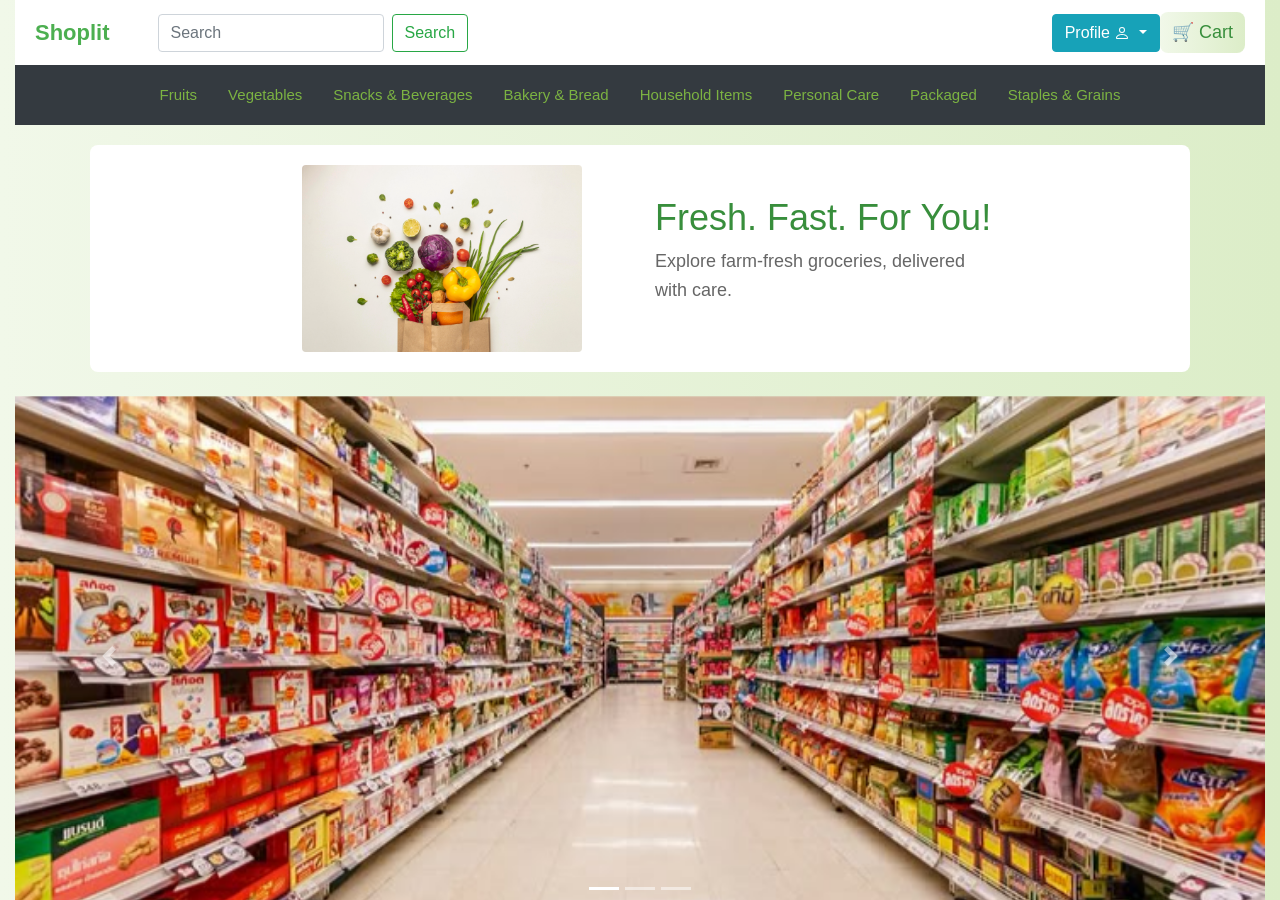
==== index.html @ c54f56cf "first commit" ====
<!DOCTYPE html>
<html lang="en">
<head>
<meta charset="UTF-8">
<meta name="viewport" content="width=device-width, initial-scale=1.0">
<meta http-equiv="X-UA-Compatible" content="ie=edge">
<meta name="Description" content="Enter your description here"/>
<link rel="stylesheet" href="https://cdnjs.cloudflare.com/ajax/libs/twitter-bootstrap/4.6.0/css/bootstrap.min.css">
<link rel="stylesheet" href="https://cdnjs.cloudflare.com/ajax/libs/font-awesome/5.15.4/css/all.min.css">
<link rel="stylesheet" href="assets/css/style.css">
<link rel="stylesheet" href="styles.css">
<title>Women</title>
</head>
<body>
    <div class="container-fluid">
        <div class="d-flex flex-column" >
   <nav class="navbar navbar-expand navbar-bg-light">

  <a class="navbar-brand mr-5" href="Women.html">Shoplit</a>


  <form class="form-inline my-2 my-lg-0">
    <input class="form-control mr-sm-2" type="search" placeholder="Search" aria-label="Search">
    <button class="btn btn-outline-success my-2 my-sm-0" type="submit">Search</button>
  </form>


  <div class="dropdown ml-auto">
    <button class="btn btn-info dropdown-toggle" type="button" id="profileDropdown" data-toggle="dropdown" aria-expanded="false">
      Profile
      <svg xmlns="http://www.w3.org/2000/svg" width="16" height="16" fill="currentColor"
        class="bi bi-person" viewBox="0 0 16 16">
        <path
          d="M8 8a3 3 0 1 0 0-6 3 3 0 0 0 0 6m2-3a2 2 0 1 1-4 0 2 2 0 0 1 4 0m4 8c0 1-1 1-1 1H3s-1 0-1-1 1-4 6-4 6 3 6 4m-1-.004c-.001-.246-.154-.986-.832-1.664C11.516 10.68 10.289 10 8 10s-3.516.68-4.168 1.332c-.678.678-.83 1.418-.832 1.664z" />
      </svg>
    </button>

    <div class="dropdown-menu dropdown-menu-right" id="profileMenu">
      <a class="dropdown-item" href="signup.html">Sign Up</a>
      <a class="dropdown-item" href="login.html">Login</a>
    </div>
  </div>

  <a href="pages.html/cart.html" class="cart-link" id="cartIcon">
  🛒 Cart
</a>

</nav>

<nav class="navbar navbar-expand-lg navbar-dark bg-dark ">
  <button class="navbar-toggler" type="button" data-toggle="collapse" data-target="#categoryNav">
    <span class="navbar-toggler-icon"></span>
  </button>
  <div class="collapse navbar-collapse justify-content-center" id="categoryNav">
    <ul class="navbar-nav">
      <li class="nav-item"><a class="nav-link" href="pages.html/fruits.html">Fruits</a></li>
      <li class="nav-item"><a class="nav-link" href="pages.html/vegetables.html">Vegetables</a></li>
      <li class="nav-item"><a class="nav-link" href="pages.html/snacks.html">Snacks & Beverages</a></li>
      <li class="nav-item"><a class="nav-link" href="pages.html/bakery.html">Bakery & Bread</a></li>
      <li class="nav-item"><a class="nav-link" href="pages.html/householditems.html">Household Items</a></li>
      <li class="nav-item"><a class="nav-link" href="pages.html/personalcare.html">Personal Care</a></li>
      <li class="nav-item"><a class="nav-link" href="pages.html/packaged.html">Packaged</a></li>
      <li class="nav-item"><a class="nav-link" href="pages.html/grains.html">Staples & Grains</a></li>
      
    </ul>
  </div>
</nav>

           </div>
      
      
     <div >
   

<div class="hero-text">
  <div class="row align-items-center">
    <!-- Image -->
    <div class="col-12 col-md-6 text-center mb-3 mb-md-0">
      <img src="imagesone/top-view-assortment-vegetables-paper-bag.jpg" class="img-fluid rounded image70"/>
    </div>

    <!-- Text -->
    <div class="col-12 col-md-6 d-flex flex-column justify-content-center text-center text-md-left">
      <h1 class="headline">Fresh. Fast. For You!</h1>
      <p class="tagline">Explore farm-fresh groceries, delivered with care.</p>
    </div>
  </div>
</div>


<div id="carouselExampleIndicators" class="carousel slide mt-4" data-ride="carousel">
  <ol class="carousel-indicators">
    <li data-target="#carouselExampleIndicators" data-slide-to="0" class="active"></li>
    <li data-target="#carouselExampleIndicators" data-slide-to="1"></li>
    <li data-target="#carouselExampleIndicators" data-slide-to="2"></li>
  </ol>
  <div class="carousel-inner">
    <div class="carousel-item active">
      <img src="imagesone/curosel 2.jpg" class="d-block w-100 imageone" alt="Fashion">
      <div class="carousel-caption d-none d-md-block">
        <h5 class="coheading"></h5>
        <p class="copara"></p>
      </div>
    </div>
    <div class="carousel-item">
      <img src="imagesone/corosel one.jpg" class="d-block w-100 imageone" alt="Electronics">
      <div class="carousel-caption d-none d-md-block">
        <h5></h5>
        <p></p>
      </div>
    </div>
    <div class="carousel-item">
      <img src="imagesone/abundance-healthy-food-choices-supermarket-aisle-generated-by-ai.jpg" class="d-block w-100 imageone" alt="Furniture">
      <div class="carousel-caption d-none d-md-block">
        <h5 class="coheading"></h5>
        <p class="para"></p>
      </div>
    </div>
      <div class="carousel-item">
      <img src="imagesone/food-cart.jpg" class="d-block w-100 imageone" alt="Furniture">
      <div class="carousel-caption d-none d-md-block">
        <h5 class="coheading"></h5>
        <p class="para"></p>
      </div>
    </div>
   
  

  </div>
  <a class="carousel-control-prev" href="#carouselExampleIndicators" role="button" data-slide="prev">
    <span class="carousel-control-prev-icon" aria-hidden="true"></span>
    <span class="sr-only">Previous</span>
  </a>
  <a class="carousel-control-next" href="#carouselExampleIndicators" role="button" data-slide="next">
    <span class="carousel-control-next-icon" aria-hidden="true"></span>
    <span class="sr-only">Next</span>
  </a>
</div>


<div class="small-card d-flex flex-row justify-content-center">
      <div class="d-flex flex-row">
      <img src="images/return image.jpg" class="imagereturn"/>
     <p class="small-card-para">Return & Refund</p>
     </div>
     <div class="d-flex flex-row">
      <img src="images/lowest price.webp" class="imagereturn"/>
     <p class="small-card-para">Lowest Price</p>
     </div>
     <div class="d-flex flex-row">
       <img src="images/unlimited.jpg" class="imagereturn"/>
     <p class="small-card-para">Offers unlimited</p>
     </div>
     <div class="d-flex flx-row">
       <img src="images/cash on delivery.avif" class="imagereturn"/>
     <p class="small-card-para">Cash on Delivery</p>
     </div>
</div>

<div class="container images-cards">
  <div class="row justify-content-center">

    <div class="col-6 col-md-3 d-flex flex-column one" id="onecard">
      <div class="ethnicone">
        <img src="imagesone/fruits.jpg" class="ethnicimageone" alt="Fruits" />
      </div>
      <h1 class="ethnicpara">Fruits</h1>
    </div>

    <div class="col-6 col-md-3 d-flex flex-column one" id="twocard">
      <div class="ethnicone">
        <img src="imagesone/vegetables.jpg" class="ethnicimageone" alt="Vegetables" />
      </div>
      <h1 class="ethnicpara">Vegetables</h1>
    </div>

    <div class="col-6 col-md-3 d-flex flex-column one" id="threecard">
      <div class="ethnicone">
        <img src="imagesone/dairy.jpg" class="ethnicimageone" alt="Dairy & Eggs" />
      </div>
      <h1 class="ethnicpara">Dairy & Eggs</h1>
    </div>

    <div class="col-6 col-md-3 d-flex flex-column one" id="fourcard">
      <div class="ethnicone">
        <img src="imagesone/bakery.jpg" class="ethnicimageone" alt="Bakery" />
      </div>
      <h1 class="ethnicpara">Bakery</h1>
    </div>

    <div class="col-6 col-md-3 d-flex flex-column one" id="fivecard">
      <div class="ethnicone">
        <img src="imagesone/snacks.jpg" class="ethnicimageone" alt="Snacks" />
      </div>
      <h1 class="ethnicpara">Snacks</h1>
    </div>

    <div class="col-6 col-md-3 d-flex flex-column one" id="sixcard">
      <div class="ethnicone">
        <img src="imagesone/beverages.jpg" class="ethnicimageone" alt="Beverages" />
      </div>
      <h1 class="ethnicpara">Beverages</h1>
    </div>

    <div class="col-6 col-md-3 d-flex flex-column one" id="sevencard">
      <div class="ethnictwo">
        <img src="imagesone/packaged.jpg" class="ethnicimageone" alt="Packaged" />
      </div>
      <h1 class="ethnicpara">Packaged</h1>
    </div>

    <div class="col-6 col-md-3 d-flex flex-column one" id="eightcard">
      <div class="ethnicone">
        <img src="imagesone/household.jpg" class="ethnicimageone" alt="Household Items" />
      </div>
      <h1 class="ethnicpara">Household Items</h1>
    </div>

  </div>
</div>


<div class="banner-section d-flex flex-column justify-content-center">
  <div class="d-flex flex-row flex-wrap justify-content-center">

    <!-- Grocery Shop Banner -->
    <div class="grocery-banner">
      <div class="shoplit-offer-text">
        <h4 class="small-heading">🥗 TODAY'S FRESH DEAL 🥗</h4>
        <h2 class="highlight">Save Up to 70%!</h2>
        <p class="sub-text">
          Fresh Fruits | Organic Vegetables | Daily Staples | More
        </p>

        <div class="badges">
          <span class="badge">🥦 Farm Fresh</span>
          <span class="badge">🚚 Free Delivery</span>
          <span class="badge">🌟 Best Seller</span>
        </div>

        <a href="#" class="offer-btn">SHOP NOW</a>
      </div>

      <div class="limited-offer">
        🎈 Hurry! Exclusive deals end in:
        <div id="countdown" class="countdown">01:54:18</div>
      </div>

      <img
        src="imagesone/food-cart.jpg"
        class="image70"
        alt="Fresh Grocery Offer"
      />
    </div>

    <div class="d-flex flex-column">
      <!-- 🌟 Featured Products -->
     <div class="d-flex flex-column"> 
  <!-- 🌟 Seasonal Picks -->
  <section class="featured-products">
    <h2>🌿 Seasonal Picks</h2>
    <div class="product-grid">
      
      <div class="product">
        <img src="imagesone/apples.jpg" alt="Fresh Apples">
        <p>Fresh Apples</p>
        <small>Crisp and naturally sweet</small>
      </div>

      <div class="product">
        <img src="imagesone/organic tomato.jpg" alt="Organic Tomatoes">
        <p>Organic Tomatoes</p>
        <small>Rich in flavor & nutrients</small>
      </div>

      <div class="product">
        <img src="imagesone/whole wheat.jpg" alt="Whole Wheat Bread">
        <p>Wheat Bread</p>
        <small>Baked fresh daily</small>
      </div>

      <div class="product">
        <img src="imagesone/fresh milk.jpg" alt="Fresh Milk">
        <p>Fresh Milk</p>
        <small>Pure and creamy</small>
      </div>

      <div class="product">
        <img src="imagesone/coc.jpg" alt="Cocacola">
        <p>Cocacola</p>
        <small>Chilled & refreshing</small>
      </div>

    </div>
  </section>
</div>


      <!-- 💬 Customer Reviews -->
      <section class="reviews">
        <h2>What Our Customers Say</h2>
        <div class="review-grid">
          <div class="review">
            🌟🌟🌟🌟🌟<br>
            “Fresh veggies at my doorstep. Loved it!”<br>- Priya K.
          </div>
          <div class="review">
            🌟🌟🌟🌟<br>
            “Good quality and fast delivery.”<br>- Rahul S.
          </div>
          <div class="review">
            🌟🌟🌟🌟🌟<br>
            “Affordable prices. Will buy again!”<br>- Meena R.
          </div>
        </div>
      </section>

      <!-- 📄 Footer -->
      <footer>
        <p>&copy; 2025 ShopLit. All rights reserved.</p>
        <p>
          <a href="#">About Us</a> | 
          <a href="#">Contact</a> | 
          <a href="#">Terms</a> | 
          <a href="#">Privacy</a>
        </p>
      </footer>
    </div>

  </div>
</div>

</div>
</div>


<script src="https://cdnjs.cloudflare.com/ajax/libs/jquery/3.5.1/jquery.slim.min.js"></script>
<script src="https://cdnjs.cloudflare.com/ajax/libs/popper.js/1.16.1/umd/popper.min.js"></script>
<script src="https://cdnjs.cloudflare.com/ajax/libs/twitter-bootstrap/4.6.0/js/bootstrap.min.js"></script>
<script src="Welcome.js"></script>
<script src="pages.html/cart.js"></script>
</body>
</html>
---- styles.css ----
body {
  margin: 0;
  padding: 0;
  font-family: Arial, sans-serif;
 background: linear-gradient(to right, #f1f8e9, #dcedc8);
  color: #333;
}
.container-fluid{
  background: linear-gradient(to right, #f1f8e9, #dcedc8);
  height:100vh;
  width:100%;
  overflow:auto;
  background-size: cover;
}



/* Navbar */
.navbar {
  background: #fff;
  padding: 10px;
}

.navbar-brand {
  font-size: 24px;
  color: #4caf50;
  font-weight: bold;
}

.nav-link {
  color: #7cb342 !important;
  font-size: 15px;
}

.horione {
  border: none;
  border-top: 2px solid #e0e0e0;
}

/* Profile dropdown */
.dropdown-menu {
  right: 0;
  left: auto;
}

/* Hero Section */
.hero-text {
 
  border-radius: 8px;
  margin: 20px;
  padding: 20px;
  align-items: center;
   background: linear-gradient(to right, #f1f8e9, #dcedc8);
}


.hero-text .headline {
  font-size: 36px;
  color: #388e3c;
}

.hero-text .tagline {
  font-size: 18px;
  color: #666;
}

.image70 {
  width: 300px;
  height: auto;
  border-radius: 8px;
  margin-right: 20px;
}
.hero-text {
  padding: 30px;
}


/* Mobile view styles */
@media (max-width: 767px) {
  .headline {
    font-size: 1.5rem;
    text-align: center; 
     background: linear-gradient(to bottom, #fff8e1, #ffe0b2);
  }

  .tagline {
    font-size: 1rem;
    text-align: center;
  }

  .image70 {
    max-width: 100%;
  }
}


/* Carousel */
.carousel-inner img {
  height: 520px;
  object-fit: cover;
}

/* Small Cards */
.small-card {
  background: #fff;
  display: flex;
  justify-content: space-around;
  flex-wrap: wrap;
  margin: 20px;
  padding: 10px;
  border-radius: 8px;
}

.small-card img {
  width: 2s0px;
  height: 20px;
  margin-left:20px;
}

.small-card-para {
  font-size: 14px;
  color: #4caf50;
}

/* Categories (images-cards) */
.images-cards {
  background:lightcyan;
  margin: 20px;
  border-radius: 8px;
  padding: 20px;
}
.container {
    background:lightcyan;
}

.one {
  transition: transform 0.3s ease, box-shadow 0.3s ease;
}

.one:hover {
  transform: translateY(-8px) rotateZ(1deg) scale(1.02);
  box-shadow: 0 8px 20px rgba(0, 0, 0, 0.15);
}

.images-cards .one {
  margin: 10px;
  text-align: center;
}

.ethnicimageone {
  width: 120px;
  height: 120px;
  border-radius: 50%;
  object-fit: cover;
}

.ethnicpara {
  font-size: 16px;
  color: #4caf50;
}

/* Banner Section */
/* General Reset */
* {
  margin: 0;
  padding: 0;
  box-sizing: border-box;
}

body {
  font-family: Arial, sans-serif;
  background: #fdfdfd;
  color: #333;
  line-height: 1.6;
}

/* Banner Section */
.banner-section {
  padding: 20px;
  background: linear-gradient(to right, #e8f5e9, #c8e6c9);
}

.grocery-banner {
  display: flex;
  flex-wrap: wrap;
  align-items: center;
  justify-content: space-between;
  gap: 20px;
}

.shoplit-offer-text {
  flex: 1;
}

.shoplit-offer-text .small-heading {
  color: #388e3c;
  font-size: 18px;
  margin-bottom: 8px;
}

.shoplit-offer-text .highlight {
  font-size: 32px;
  font-weight: bold;
  color: #2e7d32;
  margin-bottom: 10px;
}

.shoplit-offer-text .sub-text {
  font-size: 16px;
  margin-bottom: 12px;
}

.badges {
  margin-bottom: 15px;
}

.badge {
  display: inline-block;
  background: #388e3c;
  color: white;
  padding: 5px 10px;
  margin: 3px;
  border-radius: 15px;
  font-size: 14px;
}

.offer-btn {
  display: inline-block;
  padding: 10px 20px;
  background: #ff7043;
  color: white;
  text-decoration: none;
  border-radius: 5px;
}

.limited-offer {
  font-weight: bold;
  margin-top: 10px;
  color: #d32f2f;
}

.image70 {
  max-width: 280px;
  width: 100%;
  border-radius: 10px;
}

/* Featured Products */
.featured-products {
  margin: 30px 0;
}

.featured-products h2 {
  text-align: center;
  margin-bottom: 20px;
}

.product-grid {
  display: grid;
  grid-template-columns: repeat(auto-fit, minmax(180px, 1fr));
  gap: 20px;
}

.product {
  border: 1px solid #ddd;
  padding: 15px;
  text-align: center;
  border-radius: 10px;
  background: #fff;
}

.product img {
  max-width: 100%;
  height: 120px;
  object-fit: cover;
  margin-bottom: 10px;
  border-radius: 8px;
}

.product button {
  padding: 8px 15px;
  background: #43a047;
  color: white;
  border: none;
  border-radius: 5px;
  cursor: pointer;
}

.product button:hover {
  background: #2e7d32;
}

/* Customer Reviews */
.reviews {
  margin: 40px 0;
  padding: 20px;
  background: #f1f8e9;
  border-radius: 10px;
}

.reviews h2 {
  text-align: center;
  margin-bottom: 15px;
}

.review-grid {
  display: grid;
  grid-template-columns: repeat(auto-fit, minmax(220px, 1fr));
  gap: 15px;
}

.review {
  background: #fff;
  padding: 15px;
  border-radius: 10px;
  border: 1px solid #ddd;
  text-align: center;
}

/* Footer */
footer {
  background: #2e7d32;
  color: white;
  padding: 20px;
  text-align: center;
}

footer a {
  color: #ffeb3b;
  text-decoration: none;
  margin: 0 5px;
}

footer a:hover {
  text-decoration: underline;
}

/* Responsive Fix */
@media (max-width: 768px) {
  .grocery-banner {
    flex-direction: column;
    text-align: center;
  }
  .image70 {
    margin: 15px auto;
  }
}


.page-title {
  text-align: center;
  color: #388e3c;
  margin: 20px 0;
  font-weight: bold;
}
.sidebar {
  background: #fff;
  padding: 15px;
  border-radius: 4px;
  box-shadow: 0 0 5px rgba(0,0,0,0.1);
  margin-bottom: 20px;
}
.sidebar h5 {
  color: #4caf50;
}
.sidebar a {
  color: #388e3c;
  text-decoration: none;
}
.sidebar a:hover {
  text-decoration: underline;
}
.product-card {
  background: #fff;
  border: 1px solid #ddd;
  border-radius: 8px;
  padding: 10px;
  margin-bottom: 50px;
  text-align: center;
  position: relative;
  height: 100%;
  box-sizing: border-box;
  overflow: hidden;

  /* Transition for transform and shadow */
  transition: transform 0.3s ease, box-shadow 0.3s ease;
}

.product-card:hover {
  transform: translateY(-10px) rotateZ(1deg); /* Slight lift + rotation */
  box-shadow: 0 10px 20px rgba(0, 0, 0, 0.15);
}

.product-card img {
  width: 100%;
  height: 150px;
  object-fit: cover;
}
.discount-badge {
  position: absolute;
  top: 10px;
  left: 10px;
  background: #4caf50;
  color: #fff;
  padding: 2px 6px;
  font-size: 12px;
  border-radius: 3px;
}
.old-price {
  text-decoration: line-through;
  color: #999;
  font-size: 14px;
}
.price {
  color: #d32f2f;
  font-weight: bold;
  font-size: 16px;
}
.add-btn {
  margin-top: 10px;
  border: 1px solid #d32f2f;
  color: #d32f2f;
  background: none;
  padding: 5px 10px;
  border-radius: 4px;
  cursor: pointer;
}
.add-btn:hover {
  background: #d32f2f;
  color: #fff;
}
.signup-container {
  display: flex;
  justify-content: center;
  align-items: center;
  min-height: 100vh;
}
/* Section title */
.featured-products h2 {
  text-align: center;
  font-size: 28px;
  font-weight: bold;
  margin-bottom: 20px;
  color: #2e7d32; /* fresh green */
}

/* Grid layout */
.product-grid {
  display: grid;
  grid-template-columns: repeat(auto-fit, minmax(180px, 1fr));
  gap: 20px;
  padding: 0 20px;
}

/* Product card */
.product {
  background: linear-gradient(135deg, #e8f5e9, #f1f8e9);
  border-radius: 12px;
  text-align: center;
  padding: 15px;
  box-shadow: 0px 4px 8px rgba(0,0,0,0.1);
  transition: transform 0.2s ease, box-shadow 0.2s ease;
}

/* Hover effect */
.product:hover {
  transform: translateY(-5px);
  box-shadow: 0px 8px 15px rgba(0,0,0,0.15);
}

/* Product image */
.product img {
  width: 100%;
  height: 140px;
  object-fit: cover;
  border-radius: 10px;
  margin-bottom: 10px;
}

/* Product name */
.product p {
  font-size: 18px;
  font-weight: bold;
  margin: 5px 0;
  color: #1b5e20;
}

/* Product small description */
.product small {
  display: block;
  font-size: 14px;
  color: #555;
}


.signup-card {
  background: #fff;
  padding: 2rem;
  border-radius: 12px;
  box-shadow: 0 4px 20px rgba(0, 0, 0, 0.1);
  width: 100%;
  max-width: 400px;
}

.shoplit-heading {
  text-align: center;
  color: #4caf50;
  margin-bottom: 1rem;
}

form label {
  font-weight: bold;
  margin-top: 1rem;
  display: block;
}

form input[type="text"],
form input[type="email"],
form input[type="password"],
form input[type="tel"] {
  width: 100%;
  padding: 10px;
  margin-top: 5px;
  border: 1px solid #ccc;
  border-radius: 6px;
  box-sizing: border-box;
}

.gender-options {
  display: flex;
  justify-content: space-between;
  margin-top: 5px;
}

.create-btn {
  background-color: #4caf50;
  color: white;
  border: none;
  width: 100%;
  padding: 10px;
  margin-top: 1rem;
  border-radius: 6px;
  cursor: pointer;
  font-size: 1rem;
}

.create-btn:hover {
  background-color: #45a049;
}

.or-divider {
  text-align: center;
  margin: 1rem 0;
  color: #888;
}

.google-btn {
  background: #fff;
  color: #444;
  border: 1px solid #ccc;
  width: 100%;
  padding: 10px;
  border-radius: 6px;
  cursor: pointer;
  display: flex;
  justify-content: center;
  align-items: center;
  gap: 8px;
}

.google-btn:hover {
  background: #f7f7f7;
}

.google-icon {
  width: 20px;
  height: 20px;
}

.error {
  color: red;
  font-size: 0.85rem;
  margin: 2px 0;
}

.signin-link {
  text-align: center;
  margin-top: 1rem;
  font-size: 0.9rem;
}

.login-card {
  background: #fff;
  padding: 2rem;
  border-radius: 12px;
  box-shadow: 0 4px 20px rgba(0, 0, 0, 0.1);
  width: 100%;
  margin-top:100px;
  max-width: 400px;
}

.shoplit-heading {
  text-align: center;
  color: #4caf50;
  margin-bottom: 1rem;
}

form label {
  font-weight: bold;
  margin-top: 1rem;
  display: block;
}

form input[type="text"],
form input[type="email"],
form input[type="password"] {
  width: 100%;
  padding: 10px;
  margin-top: 5px;
  border: 1px solid #ccc;
  border-radius: 6px;
  box-sizing: border-box;
}
.container-fluidone{
  margin-left:500px;
  margin-top:200px;
}
.forgot-link {
  display: block;
  margin-top: 10px;
  font-size: 0.9rem;
  text-align: right;
  color: #007bff;
  text-decoration: none;
}

.forgot-link:hover {
  text-decoration: underline;
}

.login-btn {
  background-color: #4caf50;
  color: white;
  border: none;
  width: 100%;
  padding: 10px;
  margin-top: 1rem;
  border-radius: 6px;
  cursor: pointer;
  font-size: 1rem;
}

.login-btn:hover {
  background-color: #45a049;
}

.or-divider {
  text-align: center;
  margin: 1rem 0;
  color: #888;
}

.google-btn {
  background: #fff;
  color: #444;
  border: 1px solid #ccc;
  width: 100%;
  padding: 10px;
  border-radius: 6px;
  cursor: pointer;
  display: flex;
  justify-content: center;
  align-items: center;
  gap: 8px;
}

.google-btn:hover {
  background: #f7f7f7;
}

.google-icon {
  width: 20px;
  height: 20px;
}

.error {
  color: red;
  font-size: 0.85rem;
  margin: 2px 0;
}

.signup-link {
  text-align: center;
  margin-top: 1rem;
  font-size: 0.9rem;
}
.snacksimages{
  height:100px;
  width:200px;
}
.cart-link {
  font-size: 18px;
  padding: 6px 12px;
   background: linear-gradient(to right, #f1f8e9, #dcedc8);
color: #388e3c;
  border-radius: 8px;
  text-decoration: none;
  transition: background 0.3s;
}
.cart-link:hover {
  background: #45a049;
}

/* Toast message */
h2 {
  text-align: center;
  font-size: 28px;
  margin: 20px;
  padding: 10px;
  background-color: #8bc34a;
  color: white;
  border-radius: 8px;
  width: 90%;
  max-width: 800px;
  margin-left: auto;
  margin-right: auto;
  box-shadow: 0 4px 8px rgba(0, 0, 0, 0.2);
}

#cart-items {
  max-width: 800px;
  margin: 20px auto;
  padding: 10px;
}

.cart-item {
  display: flex;
  background-color: white;
  padding: 15px;
  border-radius: 10px;
  margin-bottom: 20px;
  align-items: center;
  gap: 15px;
  box-shadow: 0 4px 10px rgba(0, 0, 0, 0.2);
  transition: transform 0.3s ease, box-shadow 0.3s ease;
}

.cart-item:hover {
  transform: translateY(-5px);
  box-shadow: 0 8px 16px rgba(0, 0, 0, 0.25);
}

.cart-img {
  width: 100px;
  height: 100px;
  object-fit: cover;
  border-radius: 6px;
  background-color: #f2f2f2;
}

.cart-item h4 {
  margin: 0;
  font-size: 18px;
  color: #4caf50;
}

.cart-item p {
  margin: 4px 0;
  font-size: 14px;
}

.remove-btn {
  padding: 6px 12px;
  background-color: #f44336;
  color: white;
  border: none;
  border-radius: 6px;
  cursor: pointer;
  font-size: 14px;
  margin-top: 8px;
  transition: background-color 0.3s ease;
}

.remove-btn:hover {
  background-color: #d32f2f;
}

#cart-total {
  text-align: center;
  font-size: 18px;
  font-weight: bold;
  color: #2e7d32;
  margin-top: 20px;
}

.cart-toast {
  position: fixed;
  bottom: 20px;
  right: 20px;
  background-color: #4caf50;
  color: white;
  padding: 10px 16px;
  border-radius: 6px;
  font-size: 14px;
  animation: fadeInOut 2s forwards;
}

@keyframes fadeInOut {
  0% {opacity: 0; transform: translateY(20px);}
  10% {opacity: 1; transform: translateY(0);}
  90% {opacity: 1;}
  100% {opacity: 0; transform: translateY(20px);}
}

.qty-controls {
  display: flex;
  align-items: center;
  gap: 10px;
  margin: 10px 0;
}

.qty-controls button {
  padding: 4px 10px;
  background-color: #eee;
  border: none;
  border-radius: 4px;
  cursor: pointer;
  font-size: 16px;
  transition: all 0.2s ease;
}

.qty-controls button:hover {
  background-color: #ccc;
  transform: scale(1.1);
}

.buy-one-btn {
  margin-top: 5px;
  margin-left: 10px;
  padding: 6px 12px;
  background-color: #007bff;
  border: none;
  color: white;
  border-radius: 4px;
  cursor: pointer;
  transition: 0.3s;
}

.buy-one-btn:hover {
  background-color: #0056b3;
}

 .ordered-item {
      display: flex;
      gap: 20px;
      align-items: center;
      margin: 10px 0;
      background: #fff;
      padding: 10px;
      box-shadow: 0 2px 8px rgba(0,0,0,0.1);
      border-radius: 8px;
    }
    .ordered-img {
      width: 80px;
      height: 80px;
      object-fit: cover;
      border-radius: 6px;
    }
.featured-section {
  background-color: #f0f4ff;
  padding: 20px;
  margin-bottom: 20px;
  border-radius: 10px;
}

.featured-section h3 {
  margin-bottom: 10px;
  color: #333;
  font-size: 20px;
}

.featured-cards {
  display: flex;
  gap: 10px;
  flex-wrap: wrap;
}

.featured-card {
  background-color: #5c67f2;
  color: white;
  padding: 10px 20px;
  border-radius: 6px;
  font-weight: bold;
  box-shadow: 0 4px 8px rgba(0,0,0,0.1);
  cursor: pointer;
  transition: transform 0.3s ease;
}

.featured-card:hover {
  transform: translateY(-5px);
}

/* Responsive */
@media (max-width: 768px) {
  .hero-text {
    flex-direction: column;
    text-align: center;
  }

  .image70 {
    margin: 0 auto 20px;
  }

  .carousel-inner img {
    height: 250px;
  }

  .images-cards {
    flex-wrap: wrap;
  }

  .images-cards .one {
    flex: 1 1 45%;
  }



/* Featured Products */



}
/* ✅ Responsive CSS with Proper Alignment */

/* General Reset */
body {
  margin: 0;
  padding: 0;
  font-family: Arial, sans-serif;
  background: linear-gradient(to right, #f1f8e9, #dcedc8);
  color: #333;
}

.container-fluid {
  background: linear-gradient(to right, #f1f8e9, #dcedc8);
  min-height: 100vh;
  width: 100%;
  overflow-x: hidden;
}

/* Navbar */
.navbar {
  display: flex;
  justify-content: space-between;
  align-items: center;
  background: #fff;
  padding: 10px 20px;
  flex-wrap: wrap;
}

.navbar-brand {
  font-size: 22px;
  color: #4caf50;
  font-weight: bold;
}

.navbar-nav {
  display: flex;
  gap: 15px;
}

.nav-link {
  color: #7cb342 !important;
  font-size: 15px;
}

/* Hero Section */
.hero-text {
  background: #fff;
  border-radius: 8px;
  margin: 20px auto;
  padding: 20px;
  display: flex;
  justify-content: center;
  align-items: center;
  gap: 20px;
  max-width: 1100px;
}

.hero-text .headline {
  font-size: 36px;
  color: #388e3c;
}

.hero-text .tagline {
  font-size: 18px;
  color: #666;
}

.image70 {
  width: 300px;
  height: auto;
  border-radius: 8px;
}

/* Carousel */
.carousel-inner img {
  width: 100%;
  height: 520px;
  object-fit: cover;
}

/* Categories */
.images-cards {
  background: #fff;
  margin: 20px auto;
  border-radius: 8px;
  padding: 20px;
  max-width: 1100px;
  display: flex;
  flex-wrap: wrap;
  justify-content: center;
  gap: 15px;
}

.images-cards .one {
  text-align: center;
  flex: 1 1 200px;
  max-width: 200px;
}

.ethnicimageone {
  width: 120px;
  height: 120px;
  border-radius: 50%;
  object-fit: cover;
}

.ethnicpara {
  font-size: 16px;
  color: #4caf50;
  margin-top: 10px;
}

/* Products */
.product-grid {
  display: flex;
  flex-wrap: wrap;
  justify-content: center;
  gap: 20px;
}

.product {
  background: #f9f9f9;
  padding: 15px;
  width: 180px;
  border-radius: 8px;
  text-align: center;
}

/* Reviews */
.review-grid {
  display: flex;
  justify-content: center;
  gap: 20px;
  flex-wrap: wrap;
  margin-top: 20px;
}

/* ✅ Responsive Mobile Fix */
@media (max-width: 768px) {
  .navbar {
    flex-direction: column;
    align-items: flex-start;
  }

  .navbar-nav {
    flex-direction: column;
    width: 100%;
    align-items: flex-start;
  }

  .hero-text {
    flex-direction: column;
    text-align: center;
  }

  .image70 {
    width: 90%;
  }

  .carousel-inner img {
    height: 280px;
  }

  .images-cards {
    justify-content: center;
  }

  .images-cards .one {
    flex: 1 1 45%;
    max-width: 45%;
  }

  .product {
    width: 45%;
  }
}

@media (max-width: 480px) {
  .navbar-brand {
    font-size: 18px;
  }

  .nav-link {
    font-size: 13px;
  }

  .hero-text .headline {
    font-size: 22px;
  }

  .hero-text .tagline {
    font-size: 14px;
  }

  .images-cards .one {
    flex: 1 1 100%;
    max-width: 100%;
  }

  .product {
    width: 100%;
  }

  .product img {
    width: 80px;
    height: 80px;
  }
}
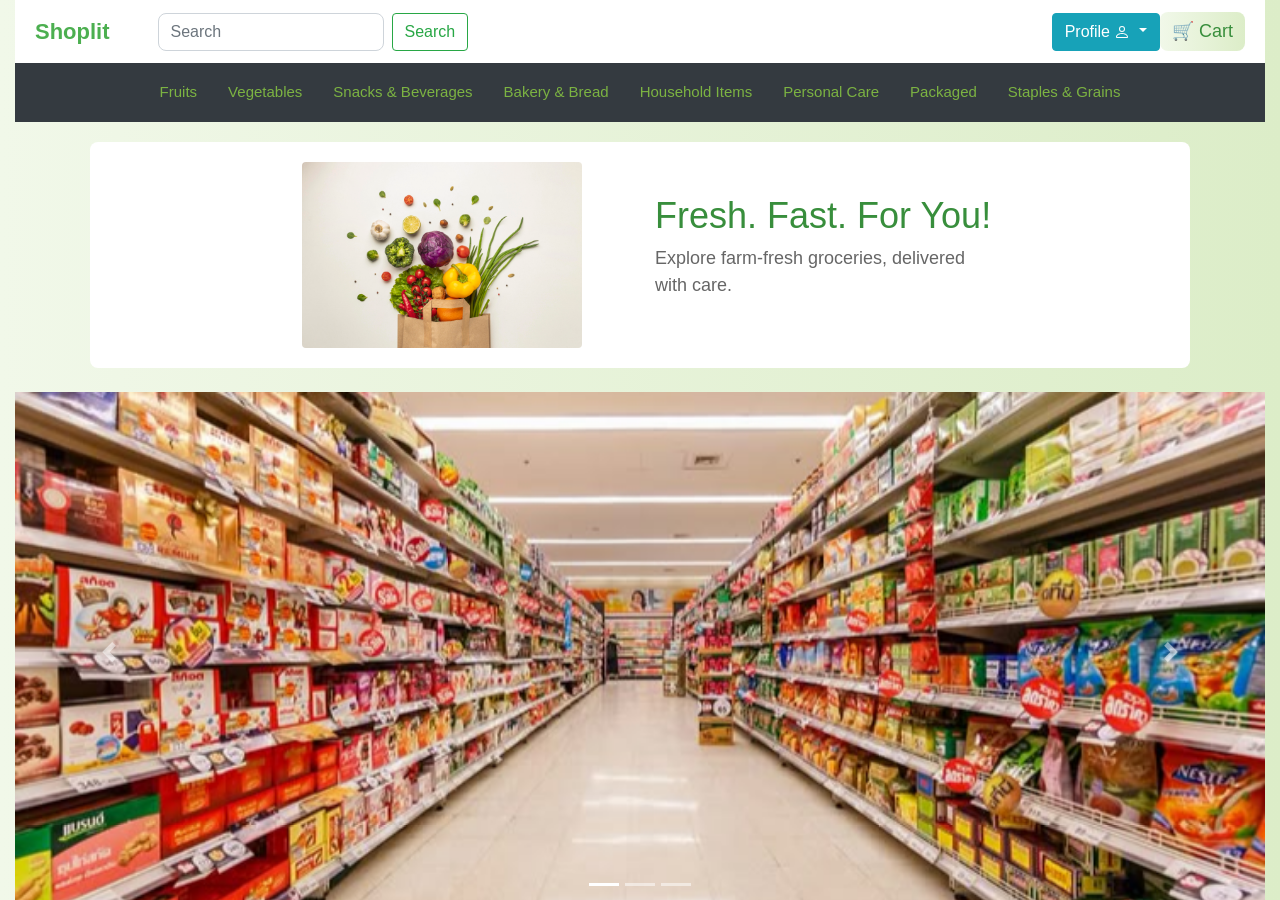
==== commit 6b50a44c: "new changes" ====
--- a/index.html
+++ b/index.html
@@ -157,67 +157,49 @@
      </div>
 </div>
 
-<div class="container images-cards">
-  <div class="row justify-content-center">
-
-    <div class="col-6 col-md-3 d-flex flex-column one" id="onecard">
-      <div class="ethnicone">
-        <img src="imagesone/fruits.jpg" class="ethnicimageone" alt="Fruits" />
-      </div>
-      <h1 class="ethnicpara">Fruits</h1>
-    </div>
-
-    <div class="col-6 col-md-3 d-flex flex-column one" id="twocard">
-      <div class="ethnicone">
-        <img src="imagesone/vegetables.jpg" class="ethnicimageone" alt="Vegetables" />
-      </div>
-      <h1 class="ethnicpara">Vegetables</h1>
-    </div>
-
-    <div class="col-6 col-md-3 d-flex flex-column one" id="threecard">
-      <div class="ethnicone">
-        <img src="imagesone/dairy.jpg" class="ethnicimageone" alt="Dairy & Eggs" />
-      </div>
-      <h1 class="ethnicpara">Dairy & Eggs</h1>
-    </div>
-
-    <div class="col-6 col-md-3 d-flex flex-column one" id="fourcard">
-      <div class="ethnicone">
-        <img src="imagesone/bakery.jpg" class="ethnicimageone" alt="Bakery" />
-      </div>
-      <h1 class="ethnicpara">Bakery</h1>
-    </div>
-
-    <div class="col-6 col-md-3 d-flex flex-column one" id="fivecard">
-      <div class="ethnicone">
-        <img src="imagesone/snacks.jpg" class="ethnicimageone" alt="Snacks" />
-      </div>
-      <h1 class="ethnicpara">Snacks</h1>
-    </div>
-
-    <div class="col-6 col-md-3 d-flex flex-column one" id="sixcard">
-      <div class="ethnicone">
-        <img src="imagesone/beverages.jpg" class="ethnicimageone" alt="Beverages" />
-      </div>
-      <h1 class="ethnicpara">Beverages</h1>
-    </div>
-
-    <div class="col-6 col-md-3 d-flex flex-column one" id="sevencard">
-      <div class="ethnictwo">
-        <img src="imagesone/packaged.jpg" class="ethnicimageone" alt="Packaged" />
-      </div>
-      <h1 class="ethnicpara">Packaged</h1>
-    </div>
-
-    <div class="col-6 col-md-3 d-flex flex-column one" id="eightcard">
-      <div class="ethnicone">
-        <img src="imagesone/household.jpg" class="ethnicimageone" alt="Household Items" />
-      </div>
-      <h1 class="ethnicpara">Household Items</h1>
-    </div>
-
-  </div>
-</div>
+
+<div class="images-cards">
+  <div class="card" id="onecard">
+    <img src="imagesone/fruits.jpg" alt="Fruits"  class="fruits"/>
+    <h1 class="ethnicpara">Fruits</h1>
+  </div>
+
+  <div class="card" id="twocard">
+    <img src="imagesone/vegetables.jpg" alt="Vegetables"  class="fruits"/>
+    <h1 class="ethnicpara">Vegetables</h1>
+  </div>
+
+  <div class="card" id="threecard">
+    <img src="imagesone/dairy.jpg" alt="Dairy & Eggs"  class="fruits"/>
+    <h1 class="ethnicpara">Dairy & Eggs</h1>
+  </div>
+
+  <div class="card" id="fourcard">
+    <img src="imagesone/bakery.jpg" alt="Bakery"  class="fruits"/>
+    <h1 class="ethnicpara">Bakery</h1>
+  </div>
+
+  <div class="card" id="fivecard">
+    <img src="imagesone/snacks.jpg" alt="Snacks"  class="fruits"/>
+    <h1 class="ethnicpara">Snacks</h1>
+  </div>
+
+  <div class="card" id="sixcard">
+    <img src="imagesone/beverages.jpg" alt="Beverages"  class="fruits"/>
+    <h1 class="ethnicpara">Beverages</h1>
+  </div>
+
+  <div class="card" id="sevencard">
+    <img src="imagesone/packaged.jpg" alt="Packaged"  class="fruits"/>
+    <h1 class="ethnicpara">Packaged</h1>
+  </div>
+
+  <div class="card" id="eightcard">
+    <img src="imagesone/household.jpg" alt="Household Items" class="fruits" />
+    <h1 class="ethnicpara">Household Items</h1>
+  </div>
+</div>
+
 
 
 <div class="banner-section d-flex flex-column justify-content-center">
--- a/styles.css
+++ b/styles.css
@@ -122,57 +122,8 @@
   color: #4caf50;
 }
 
-/* Categories (images-cards) */
-.images-cards {
-  background:lightcyan;
-  margin: 20px;
-  border-radius: 8px;
-  padding: 20px;
-}
-.container {
-    background:lightcyan;
-}
-
-.one {
-  transition: transform 0.3s ease, box-shadow 0.3s ease;
-}
-
-.one:hover {
-  transform: translateY(-8px) rotateZ(1deg) scale(1.02);
-  box-shadow: 0 8px 20px rgba(0, 0, 0, 0.15);
-}
-
-.images-cards .one {
-  margin: 10px;
-  text-align: center;
-}
-
-.ethnicimageone {
-  width: 120px;
-  height: 120px;
-  border-radius: 50%;
-  object-fit: cover;
-}
-
-.ethnicpara {
-  font-size: 16px;
-  color: #4caf50;
-}
-
-/* Banner Section */
-/* General Reset */
-* {
-  margin: 0;
-  padding: 0;
-  box-sizing: border-box;
-}
-
-body {
-  font-family: Arial, sans-serif;
-  background: #fdfdfd;
-  color: #333;
-  line-height: 1.6;
-}
+
+
 
 /* Banner Section */
 .banner-section {
@@ -611,32 +562,85 @@
   display: block;
 }
 
-form input[type="text"],
-form input[type="email"],
-form input[type="password"] {
-  width: 100%;
-  padding: 10px;
-  margin-top: 5px;
-  border: 1px solid #ccc;
-  border-radius: 6px;
-  box-sizing: border-box;
-}
-.container-fluidone{
-  margin-left:500px;
-  margin-top:200px;
-}
-.forgot-link {
-  display: block;
-  margin-top: 10px;
-  font-size: 0.9rem;
-  text-align: right;
-  color: #007bff;
-  text-decoration: none;
-}
-
-.forgot-link:hover {
-  text-decoration: underline;
-}
+/* Container full height & center */
+.container-fluidone {
+  min-height: 100vh;              /* full screen height */
+  background: linear-gradient(to right, #f1f8e9, #dcedc8);
+  display: flex;
+  justify-content: center;
+  align-items: center;
+  padding: 15px;
+}
+
+/* Inner container for flexibility */
+.containerone {
+  width: 100%;
+  max-width: 500px;               /* cap width for readability */
+  margin: 0 auto;
+}
+
+/* Card styling */
+.card {
+  background: #fff;
+  border-radius: 12px;
+  box-shadow: 0 6px 20px rgba(0, 0, 0, 0.15);
+  width: 100%;
+}
+
+/* Labels */
+.label1 {
+  font-weight: 600;
+  font-size: 14px;
+  margin-bottom: 6px;
+  display: inline-block;
+}
+
+/* Inputs */
+.form-control {
+  border-radius: 8px;
+  padding: 10px 12px;
+  font-size: 15px;
+}
+
+/* Button */
+.btn-block {
+  width: 100%;
+  border-radius: 8px;
+  padding: 12px;
+  font-size: 16px;
+}
+
+/* Responsive typography */
+h2 {
+  font-size: 22px;
+  font-weight: 700;
+}
+
+/* Mobile first (default) already covered */
+
+/* Tablet screens */
+@media (min-width: 768px) {
+  h2 {
+    font-size: 26px;
+  }
+  .label1 {
+    font-size: 15px;
+  }
+  .form-control {
+    font-size: 16px;
+  }
+}
+
+/* Larger desktops */
+@media (min-width: 1200px) {
+  .containerone {
+    max-width: 600px;   /* little wider on large screens */
+  }
+  h2 {
+    font-size: 28px;
+  }
+}
+
 
 .login-btn {
   background-color: #4caf50;
@@ -930,16 +934,7 @@
 
 
 }
-/* ✅ Responsive CSS with Proper Alignment */
-
-/* General Reset */
-body {
-  margin: 0;
-  padding: 0;
-  font-family: Arial, sans-serif;
-  background: linear-gradient(to right, #f1f8e9, #dcedc8);
-  color: #333;
-}
+
 
 .container-fluid {
   background: linear-gradient(to right, #f1f8e9, #dcedc8);
@@ -1016,22 +1011,27 @@
   margin: 20px auto;
   border-radius: 8px;
   padding: 20px;
-  max-width: 1100px;
+  max-width: 1200px;
   display: flex;
   flex-wrap: wrap;
   justify-content: center;
-  gap: 15px;
-}
-
-.images-cards .one {
+  gap: 15px; 
+}
+
+.images-cards .card { 
+  display: flex; 
+  flex-direction:column; 
+  align-items: center;
   text-align: center;
   flex: 1 1 200px;
-  max-width: 200px;
-}
-
-.ethnicimageone {
-  width: 120px;
-  height: 120px;
+  max-width: 200px;  
+  border-radius: 20%;
+}
+
+.fruits {
+  width: 150px;
+  height: 150px; 
+  margin-top: 20px;
   border-radius: 50%;
   object-fit: cover;
 }
@@ -1039,7 +1039,8 @@
 .ethnicpara {
   font-size: 16px;
   color: #4caf50;
-  margin-top: 10px;
+  margin-top: 10px; 
+  text-align: center;
 }
 
 /* Products */
@@ -1111,7 +1112,12 @@
   .navbar-brand {
     font-size: 18px;
   }
-
+  .navbar-collapse{
+    background-color: lightgreen;
+  }
+.collapse{
+   background-color: lightgreen;
+}
   .nav-link {
     font-size: 13px;
   }
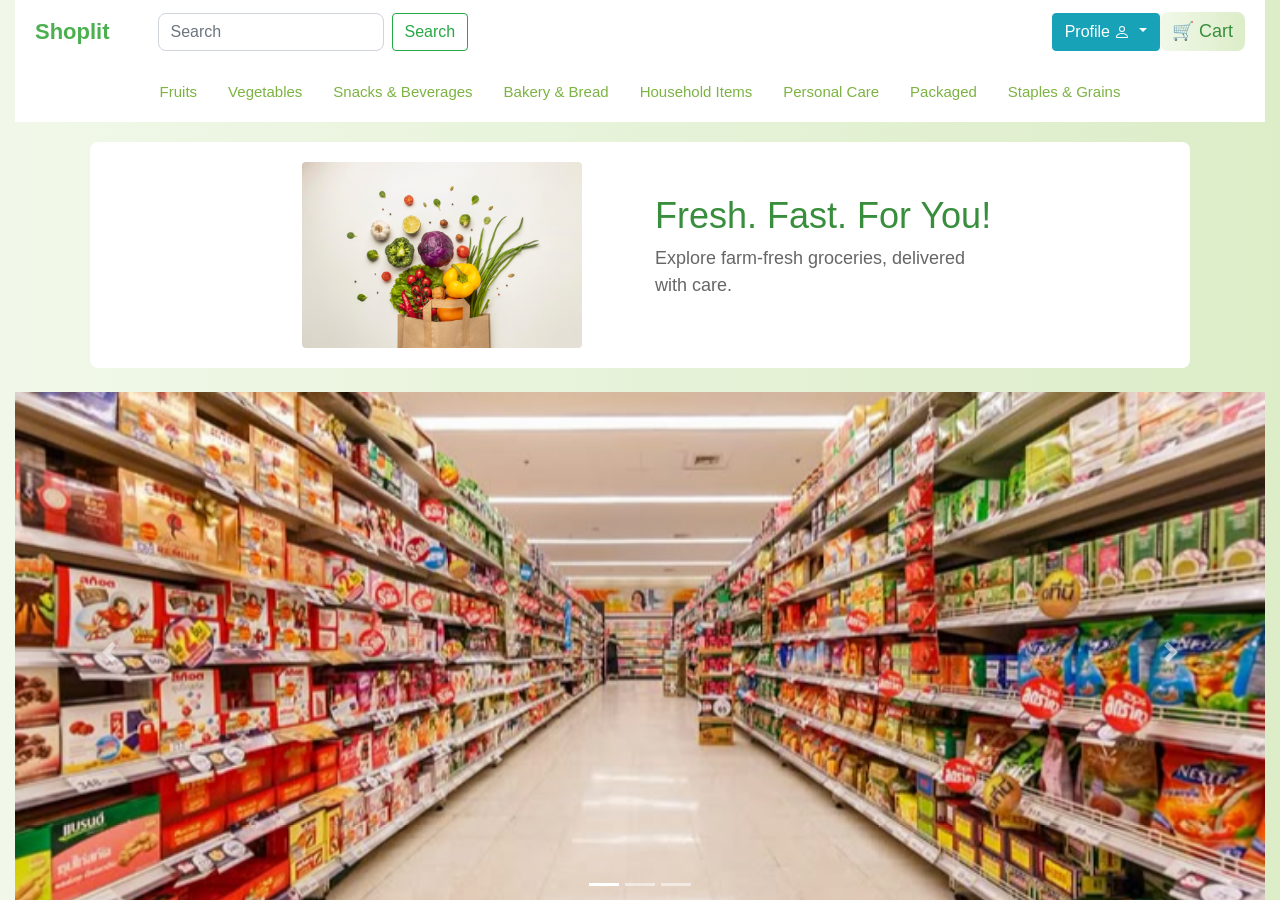
==== commit 537d83fc: "last changes" ====
--- a/index.html
+++ b/index.html
@@ -47,7 +47,7 @@
 
 </nav>
 
-<nav class="navbar navbar-expand-lg navbar-dark bg-dark ">
+<nav class="navbar navbar-expand-lg navbar-light navbar-background" >
   <button class="navbar-toggler" type="button" data-toggle="collapse" data-target="#categoryNav">
     <span class="navbar-toggler-icon"></span>
   </button>
--- a/styles.css
+++ b/styles.css
@@ -1112,12 +1112,11 @@
   .navbar-brand {
     font-size: 18px;
   }
-  .navbar-collapse{
-    background-color: lightgreen;
-  }
-.collapse{
-   background-color: lightgreen;
-}
+  .navbar-background{
+    background-color: lightgreen !important;
+    color:black !important; 
+  }
+
   .nav-link {
     font-size: 13px;
   }
